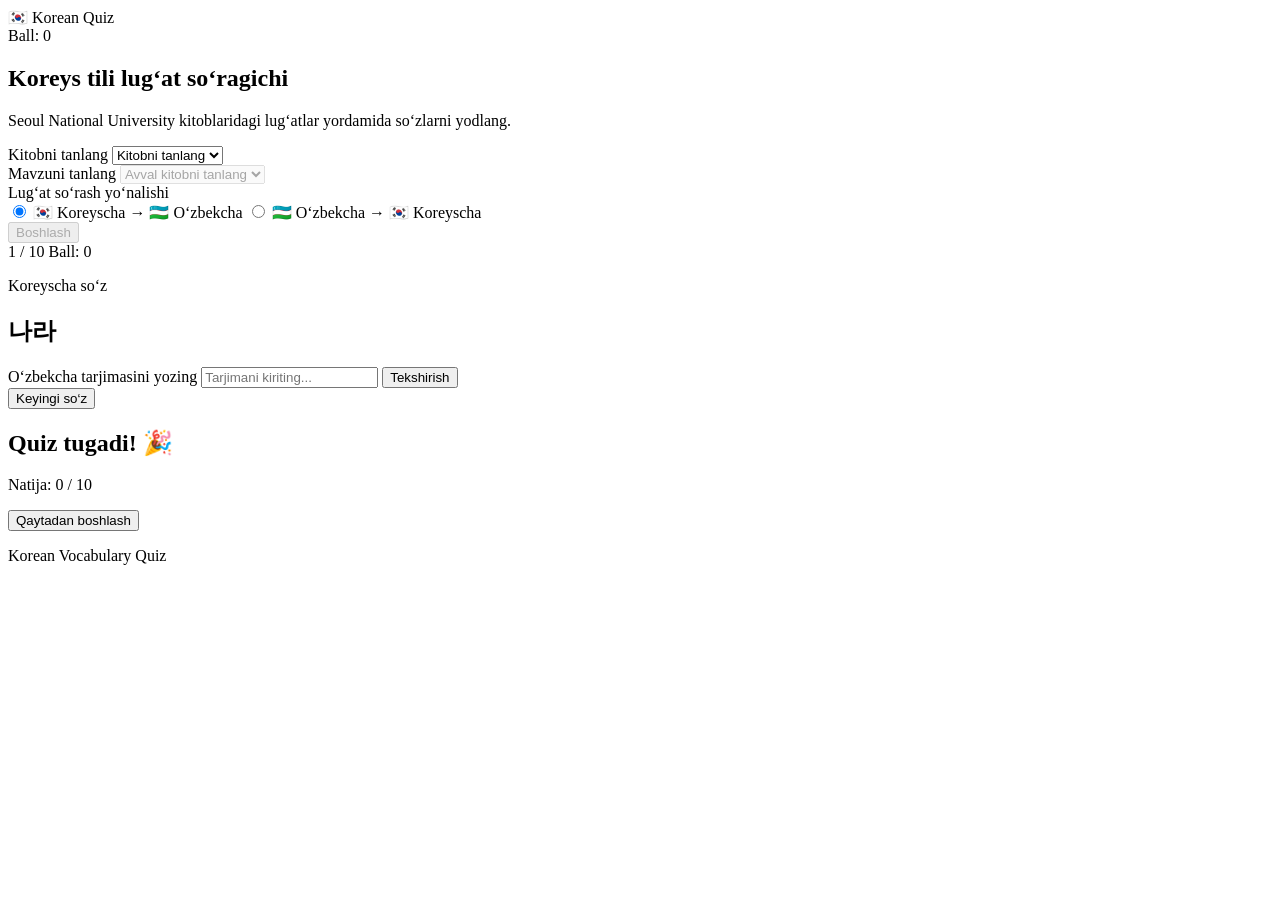
==== index.html @ b0aeaa57 "Add files via upload" ====
<!DOCTYPE html>
<html lang="uz">
<head>
    <meta charset="UTF-8">
    <meta name="viewport" content="width=device-width, initial-scale=1.0">

    <title>Korean Vocabulary Quiz</title>

    <link rel="stylesheet" href="../css/style.css">
</head>

<body>

    <!-- =========================
         HEADER
    ========================== -->
    <header class="header">
        <div class="logo">
            🇰🇷 Korean Quiz
        </div>

        <div class="header-info">
            <span id="score">Ball: 0</span>
        </div>
    </header>


    <!-- =========================
         MAIN
    ========================== -->
    <main class="container">

        <!-- INTRO -->
        <section class="intro">
            <h1>Koreys tili lug‘at so‘ragichi</h1>

            <p>
                Seoul National University kitoblaridagi
                lug‘atlar yordamida so‘zlarni yodlang.
            </p>
        </section>


        <!-- =========================
            SELECTION CARD
        ========================== -->
        <section class="selection-card">

            <!-- KITOB TANLASH -->
            <div class="select-group">
                <label for="bookSelect">
                    Kitobni tanlang
                </label>

                <select id="bookSelect">
                    <option value="">Kitobni tanlang</option>
                    <option value="1A">1A</option>
                    <option value="1B">1B</option>
                    <option value="2A">2A</option>
                    <option value="2B">2B</option>
                    <option value="3A">3A</option>
                    <option value="3B">3B</option>
                    <option value="4A">4A</option>
                    <option value="4B">4B</option>
                    <option value="5A">5A</option>
                    <option value="5B">5B</option>
                </select>
            </div>


            <!-- MAVZU TANLASH -->
            <div class="select-group">
                <label for="topicSelect">
                    Mavzuni tanlang
                </label>

                <select id="topicSelect" disabled>
                    <option value="">
                        Avval kitobni tanlang
                    </option>
                </select>
            </div>


            <!-- =========================
                QUIZ YO‘NALISHI
            ========================== -->
            <div class="direction-group">

                <label>
                    Lug‘at so‘rash yo‘nalishi
                </label>

                <div class="direction-options">

                    <label class="direction-option">
                        <input
                            type="radio"
                            name="direction"
                            value="ko-uz"
                            checked
                        >

                        <span>
                            🇰🇷 Koreyscha
                            <strong>→</strong>
                            🇺🇿 O‘zbekcha
                        </span>
                    </label>


                    <label class="direction-option">
                        <input
                            type="radio"
                            name="direction"
                            value="uz-ko"
                        >

                        <span>
                            🇺🇿 O‘zbekcha
                            <strong>→</strong>
                            🇰🇷 Koreyscha
                        </span>
                    </label>

                </div>

            </div>


            <!-- BOSHLASH -->
            <button id="startBtn" class="start-btn" disabled>
                Boshlash
            </button>

        </section>


        <!-- =========================
             QUIZ
        ========================== -->
        <section id="quizSection" class="quiz-section hidden">

            <div class="quiz-top">

                <span id="questionNumber">
                    1 / 10
                </span>

                <span id="quizScore">
                    Ball: 0
                </span>

            </div>


            <div class="word-card">

                <p class="word-label">
                    Koreyscha so‘z
                </p>

                <h2 id="koreanWord">
                    나라
                </h2>

            </div>


            <div class="answer-area">

                <label for="answerInput">
                    O‘zbekcha tarjimasini yozing
                </label>

                <input
                    type="text"
                    id="answerInput"
                    placeholder="Tarjimani kiriting..."
                    autocomplete="off"
                >

                <button id="checkBtn" class="check-btn">
                    Tekshirish
                </button>

            </div>


            <div id="result" class="result"></div>


            <button id="nextBtn" class="next-btn hidden">
                Keyingi so‘z
            </button>

        </section>


        <!-- =========================
             FINISH
        ========================== -->
        <section id="resultSection" class="finish-section hidden">

            <h2>Quiz tugadi! 🎉</h2>

            <p id="finalScore">
                Natija: 0 / 10
            </p>

            <button id="restartBtn" class="restart-btn">
                Qaytadan boshlash
            </button>

        </section>

    </main>


    <!-- =========================
         FOOTER
    ========================== -->
    <footer class="footer">
        <p>
            Korean Vocabulary Quiz
        </p>
    </footer>


    <!-- JavaScript -->
    <script src="../js/lugatlar.js"></script>
    <script src="../js/script.js"></script>

</body>
</html>
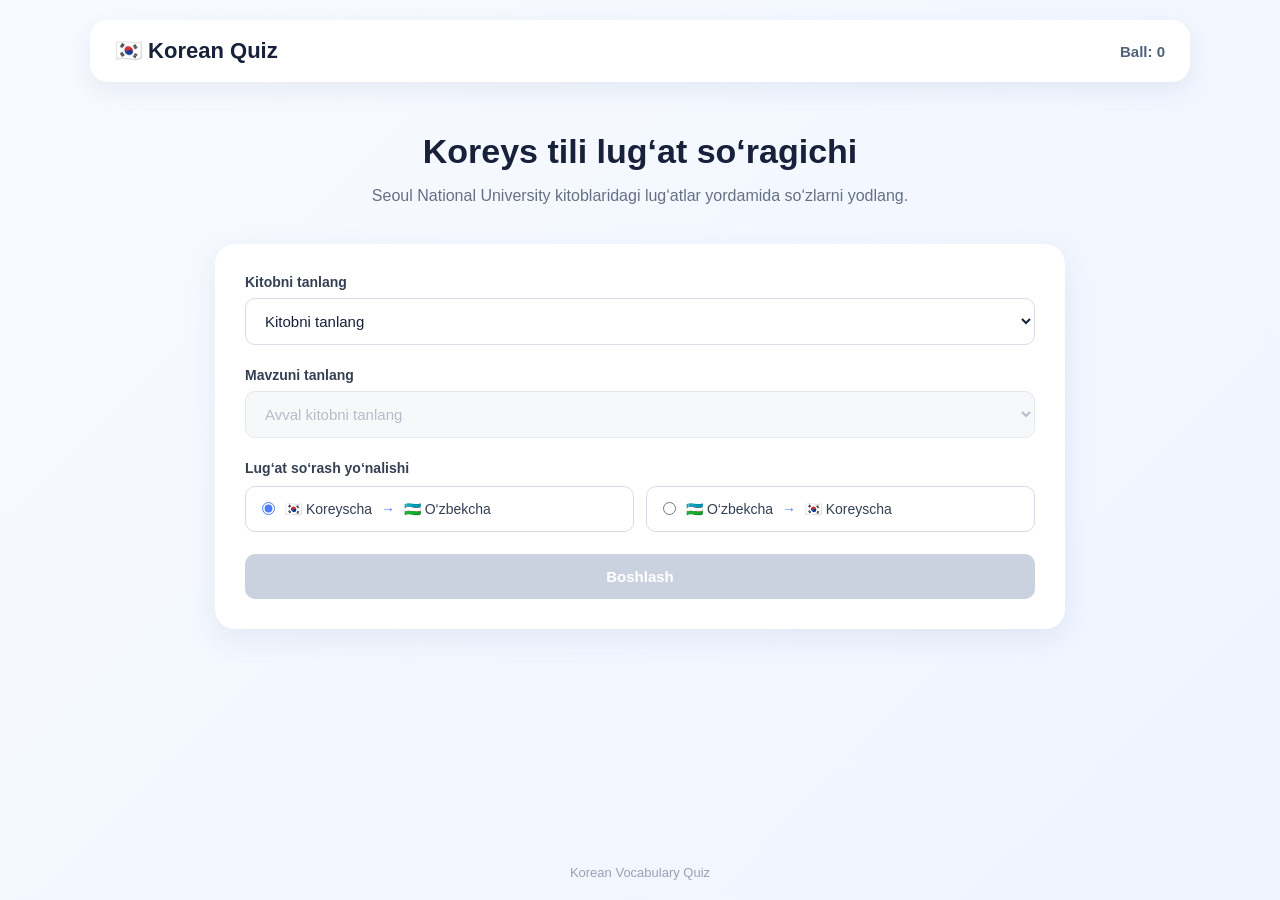
==== commit 1d92fe76: "Rename html/index.html to index.html" ====
--- a/index.html
+++ b/index.html
@@ -6,7 +6,7 @@
 
     <title>Korean Vocabulary Quiz</title>
 
-    <link rel="stylesheet" href="../css/style.css">
+    <link rel="stylesheet" href="css/style.css">
 </head>
 
 <body>
@@ -228,8 +228,8 @@
 
 
     <!-- JavaScript -->
-    <script src="../js/lugatlar.js"></script>
-    <script src="../js/script.js"></script>
+    <script src="js/lugatlar.js"></script>
+    <script src="js/script.js"></script>
 
 </body>
-</html>+</html>
--- a/css/style.css
+++ b/css/style.css
@@ -0,0 +1,566 @@
+/* =========================
+   RESET
+========================= */
+
+* {
+    margin: 0;
+    padding: 0;
+    box-sizing: border-box;
+}
+
+
+/* =========================
+   BODY
+========================= */
+
+body {
+    font-family: Arial, sans-serif;
+    background: linear-gradient(
+        135deg,
+        #f8faff,
+        #eef4ff
+    );
+    color: #17213a;
+    min-height: 100vh;
+
+    display: flex;
+    flex-direction: column;
+}
+
+
+/* =========================
+   HEADER
+========================= */
+
+.header {
+    width: calc(100% - 40px);
+    max-width: 1100px;
+
+    margin: 20px auto 0;
+    padding: 18px 25px;
+
+    background: white;
+    border-radius: 18px;
+
+    display: flex;
+    justify-content: space-between;
+    align-items: center;
+
+    box-shadow: 0 8px 25px rgba(30, 60, 120, 0.08);
+}
+
+.logo {
+    font-size: 22px;
+    font-weight: bold;
+    color: #17213a;
+}
+
+.header-info {
+    font-size: 15px;
+    font-weight: bold;
+    color: #52627a;
+}
+
+
+/* =========================
+   MAIN CONTAINER
+========================= */
+
+.container {
+    width: calc(100% - 40px);
+    max-width: 850px;
+
+    margin: 0 auto;
+    padding: 50px 0;
+
+    flex: 1;
+}
+
+
+/* =========================
+   INTRO
+========================= */
+
+.intro {
+    text-align: center;
+    margin-bottom: 35px;
+}
+
+.intro h1 {
+    font-size: 34px;
+    margin-bottom: 12px;
+    color: #17213a;
+}
+
+.intro p {
+    font-size: 16px;
+    line-height: 1.6;
+    color: #667085;
+}
+
+
+/* =========================
+   SELECTION CARD
+========================= */
+
+.selection-card {
+    background: white;
+
+    padding: 30px;
+
+    border-radius: 20px;
+
+    box-shadow: 0 10px 30px rgba(30, 60, 120, 0.08);
+
+    display: flex;
+    flex-direction: column;
+    gap: 22px;
+}
+
+
+/* =========================
+   SELECT GROUP
+========================= */
+
+.select-group {
+    display: flex;
+    flex-direction: column;
+    gap: 8px;
+}
+
+.select-group label {
+    font-size: 14px;
+    font-weight: bold;
+    color: #344054;
+}
+
+.select-group select {
+    width: 100%;
+
+    padding: 13px 15px;
+
+    border: 1px solid #d8dee9;
+    border-radius: 10px;
+
+    background: white;
+
+    font-size: 15px;
+    color: #17213a;
+
+    outline: none;
+
+    cursor: pointer;
+
+    transition: 0.2s;
+}
+
+.select-group select:focus {
+    border-color: #4f7cff;
+    box-shadow: 0 0 0 3px rgba(79, 124, 255, 0.12);
+}
+
+.select-group select:disabled {
+    background: #f5f6f8;
+    color: #98a2b3;
+    cursor: not-allowed;
+}
+
+
+/* =========================
+   BUTTONS
+========================= */
+
+button {
+    border: none;
+    cursor: pointer;
+
+    font-size: 15px;
+    font-weight: bold;
+
+    border-radius: 10px;
+
+    transition: 0.2s;
+}
+
+
+/* START BUTTON */
+
+.start-btn {
+    width: 100%;
+
+    padding: 14px;
+
+    background: #4f7cff;
+    color: white;
+}
+
+.start-btn:hover:not(:disabled) {
+    background: #3d68e8;
+    transform: translateY(-1px);
+}
+
+.start-btn:disabled {
+    background: #cbd2df;
+    cursor: not-allowed;
+}
+
+
+/* CHECK BUTTON */
+
+.check-btn {
+    width: 100%;
+
+    padding: 14px;
+
+    background: #4f7cff;
+    color: white;
+
+    margin-top: 15px;
+}
+
+.check-btn:hover {
+    background: #3d68e8;
+}
+
+
+/* NEXT BUTTON */
+
+.next-btn {
+    width: 100%;
+
+    padding: 14px;
+
+    background: #17213a;
+    color: white;
+
+    margin-top: 15px;
+}
+
+.next-btn:hover {
+    background: #273552;
+}
+
+
+/* RESTART BUTTON */
+
+.restart-btn {
+    padding: 13px 25px;
+
+    background: #4f7cff;
+    color: white;
+
+    margin-top: 20px;
+}
+
+.restart-btn:hover {
+    background: #3d68e8;
+}
+
+
+/* =========================
+   QUIZ SECTION
+========================= */
+
+.quiz-section {
+    background: white;
+
+    padding: 30px;
+
+    border-radius: 20px;
+
+    box-shadow: 0 10px 30px rgba(30, 60, 120, 0.08);
+}
+
+
+/* =========================
+   QUIZ TOP
+========================= */
+
+.quiz-top {
+    display: flex;
+    justify-content: space-between;
+
+    margin-bottom: 25px;
+
+    font-size: 14px;
+    font-weight: bold;
+
+    color: #667085;
+}
+
+
+/* =========================
+   WORD CARD
+========================= */
+
+.word-card {
+    text-align: center;
+
+    background: #f5f7ff;
+
+    border-radius: 16px;
+
+    padding: 45px 20px;
+
+    margin-bottom: 30px;
+}
+
+.word-label {
+    font-size: 13px;
+    color: #667085;
+
+    margin-bottom: 12px;
+}
+
+.word-card h2 {
+    font-size: 42px;
+    color: #17213a;
+}
+
+
+/* =========================
+   ANSWER AREA
+========================= */
+
+.answer-area {
+    display: flex;
+    flex-direction: column;
+}
+
+.answer-area label {
+    font-size: 14px;
+    font-weight: bold;
+
+    color: #344054;
+
+    margin-bottom: 8px;
+}
+
+.answer-area input {
+    width: 100%;
+
+    padding: 14px 15px;
+
+    border: 1px solid #d8dee9;
+    border-radius: 10px;
+
+    font-size: 16px;
+
+    outline: none;
+
+    transition: 0.2s;
+}
+
+.answer-area input:focus {
+    border-color: #4f7cff;
+
+    box-shadow:
+        0 0 0 3px
+        rgba(79, 124, 255, 0.12);
+}
+
+
+/* =========================
+   RESULT
+========================= */
+
+.result {
+    margin-top: 18px;
+
+    padding: 14px;
+
+    border-radius: 10px;
+
+    text-align: center;
+
+    font-size: 15px;
+    font-weight: bold;
+
+    min-height: 20px;
+}
+
+
+/* =========================
+   FINISH SECTION
+========================= */
+
+.finish-section {
+    background: white;
+
+    padding: 45px 30px;
+
+    border-radius: 20px;
+
+    box-shadow: 0 10px 30px rgba(30, 60, 120, 0.08);
+
+    text-align: center;
+}
+
+.finish-section h2 {
+    font-size: 28px;
+    margin-bottom: 15px;
+}
+
+.finish-section p {
+    color: #667085;
+    font-size: 17px;
+}
+
+
+/* =========================
+   HIDDEN
+========================= */
+
+.hidden {
+    display: none;
+}
+
+
+/* =========================
+   FOOTER
+========================= */
+
+.footer {
+    text-align: center;
+
+    padding: 20px;
+
+    color: #98a2b3;
+
+    font-size: 13px;
+}
+/* =========================
+   QUIZ DIRECTION
+========================= */
+
+.direction-group {
+    display: flex;
+    flex-direction: column;
+    gap: 10px;
+}
+
+.direction-group > label {
+    font-size: 14px;
+    font-weight: bold;
+    color: #344054;
+}
+
+.direction-options {
+    display: flex;
+    gap: 12px;
+}
+
+.direction-option {
+    flex: 1;
+
+    display: flex;
+    align-items: center;
+    gap: 10px;
+
+    padding: 14px 16px;
+
+    border: 1px solid #d8dee9;
+    border-radius: 10px;
+
+    cursor: pointer;
+
+    transition: 0.2s;
+}
+
+.direction-option:hover {
+    border-color: #4f7cff;
+    background: #f8faff;
+}
+
+.direction-option input {
+    accent-color: #4f7cff;
+}
+
+.direction-option span {
+    font-size: 14px;
+    color: #344054;
+}
+
+.direction-option strong {
+    margin: 0 5px;
+    color: #4f7cff;
+}
+
+
+/* =========================
+   MOBILE DIRECTION
+========================= */
+
+@media (max-width: 700px) {
+
+    .direction-options {
+        flex-direction: column;
+    }
+
+    .direction-option {
+        width: 100%;
+    }
+}
+
+/* =========================
+   MOBILE
+========================= */
+
+@media (max-width: 700px) {
+
+    .header {
+        width: calc(100% - 20px);
+
+        margin-top: 10px;
+
+        padding: 15px 17px;
+
+        border-radius: 15px;
+    }
+
+    .logo {
+        font-size: 18px;
+    }
+
+    .header-info {
+        font-size: 13px;
+    }
+
+    .container {
+        width: calc(100% - 20px);
+
+        padding: 35px 0;
+    }
+
+    .intro {
+        margin-bottom: 25px;
+    }
+
+    .intro h1 {
+        font-size: 26px;
+    }
+
+    .intro p {
+        font-size: 14px;
+    }
+
+    .selection-card,
+    .quiz-section,
+    .finish-section {
+        padding: 22px 18px;
+
+        border-radius: 16px;
+    }
+
+    .word-card {
+        padding: 35px 15px;
+    }
+
+    .word-card h2 {
+        font-size: 34px;
+    }
+
+    .footer {
+        padding-bottom: 15px;
+    }
+}
